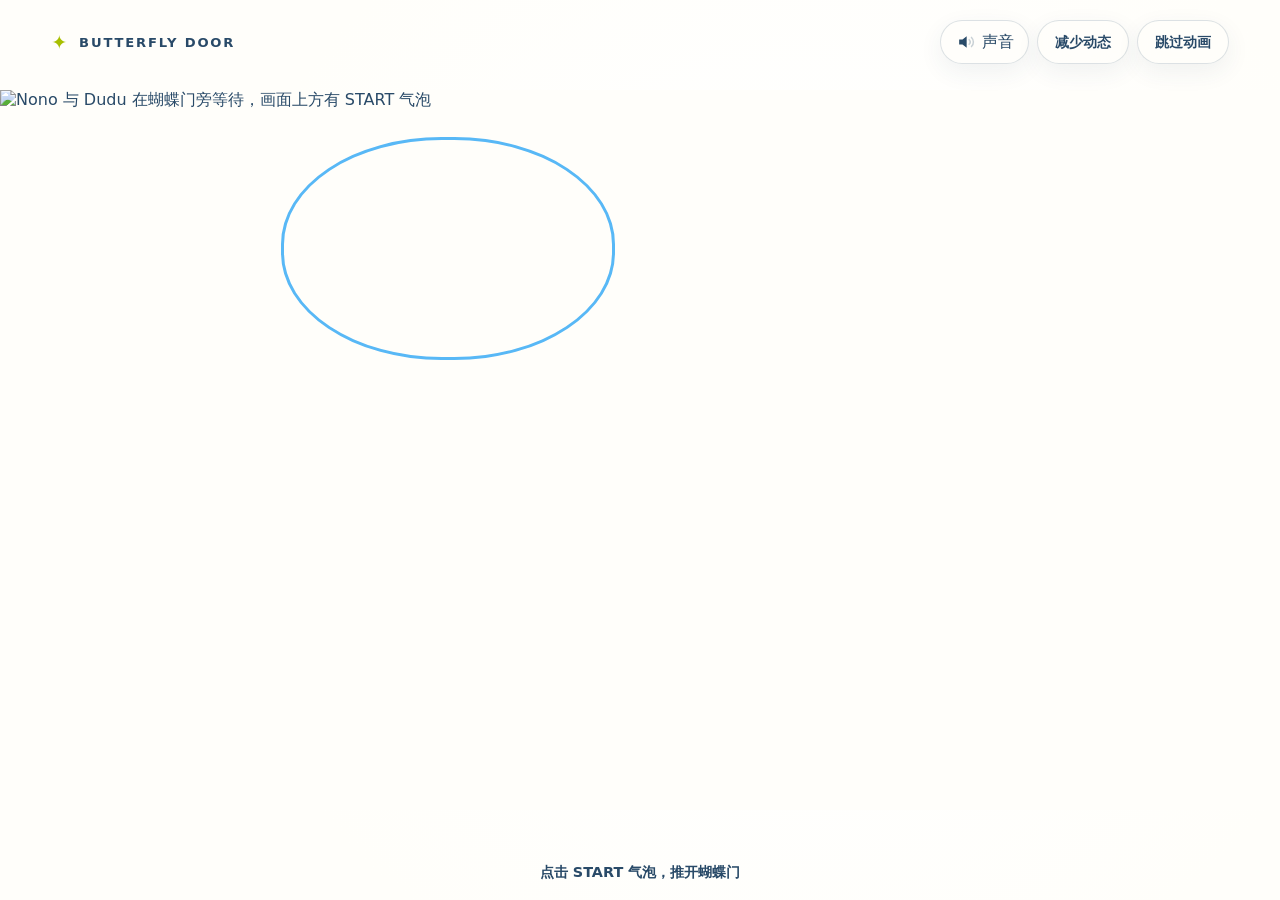
==== index.html @ f7582026 "Add NONO site root" ====
<!doctype html>
<html lang="zh-CN">
<head>
  <meta charset="UTF-8" />
  <meta name="viewport" content="width=device-width, initial-scale=1, viewport-fit=cover" />
  <meta name="theme-color" content="#fffefa" />
  <meta name="description" content="推开蝴蝶门，和 Nono、Dudu 一起进入音乐幻想世界。" />
  <title>蝴蝶门 · Butterfly Door</title>
  <link rel="preload" href="./assets/start-screen.png" as="image" />
  <link rel="stylesheet" href="./styles.css" />
</head>
<body>
  <main class="opening" id="opening">
    <div class="media-stage" id="mediaStage">
      <img class="opening__poster" id="openingPoster" src="./assets/start-screen.png" alt="Nono 与 Dudu 在蝴蝶门旁等待，画面上方有 START 气泡" />
      <video
        class="opening__idle"
        id="idleVideo"
        preload="auto"
        playsinline
        muted
        loop
        aria-label="Nono、Dudu 与蝴蝶在门边轻轻活动"
      >
        <source src="./assets/butterfly-door-idle.mp4" type="video/mp4" />
      </video>
      <video
        class="opening__video"
        id="openingVideo"
        preload="auto"
        playsinline
        muted
        aria-label="Nono 和 Dudu 推开蝴蝶门并进入草地世界的动画"
      >
        <source src="./assets/butterfly-door-opening.mp4" type="video/mp4" />
      </video>
      <video
        class="opening__finale"
        id="finaleVideo"
        preload="auto"
        playsinline
        muted
        aria-label="Nono 在草地上迎接蝴蝶，最后将蝴蝶捧在手心的动画"
      >
        <source src="./assets/butterfly-in-hand.mp4" type="video/mp4" />
      </video>
      <div class="transition-veil" aria-hidden="true"></div>
      <button class="start-hotspot" id="startButton" type="button" aria-label="点击 START 气泡，推开蝴蝶门">
        <span class="sr-only">点击 START 气泡，推开蝴蝶门</span>
      </button>
      <button class="butterfly-hotspot" id="butterflyButton" type="button" aria-label="点击手心中的蝴蝶，进入门后的世界" hidden>
        <span class="butterfly-hotspot__ring" aria-hidden="true"></span>
        <span class="sr-only">点击手心中的蝴蝶，进入门后的世界</span>
      </button>
    </div>

    <header class="topbar">
      <a class="brand" href="#opening" aria-label="蝴蝶门首页">
        <span class="brand__butterfly" aria-hidden="true">✦</span>
        <span>BUTTERFLY DOOR</span>
      </a>
      <div class="topbar__actions">
        <button class="icon-button" id="soundButton" type="button" aria-pressed="false" aria-label="开启声音">
          <svg aria-hidden="true" viewBox="0 0 24 24"><path d="M5 9v6h4l5 4V5L9 9H5Z"/><path class="sound-wave" d="M17 9.2a4 4 0 0 1 0 5.6M19.8 6.5a7.8 7.8 0 0 1 0 11"/></svg>
          <span class="icon-button__label">声音</span>
        </button>
        <button class="text-button" id="motionButton" type="button" aria-pressed="false"><span class="desktop-label">减少动态</span><span class="mobile-label" aria-hidden="true">静</span></button>
        <button class="text-button" id="skipButton" type="button"><span class="desktop-label">跳过动画</span><span class="mobile-label" aria-hidden="true">跳</span></button>
      </div>
    </header>

    <div class="progress" id="progress" aria-hidden="true" hidden><span id="progressBar"></span></div>

    <div class="butterfly-reveal" id="butterflyReveal" hidden>
      <svg class="butterfly-reveal__shape" viewBox="0 0 1600 1100" preserveAspectRatio="none" aria-hidden="true">
        <defs>
          <linearGradient id="butterflyFill" x1="0" y1="0" x2="1" y2="1">
            <stop offset="0" stop-color="#ffd95a" />
            <stop offset="0.5" stop-color="#f5df35" />
            <stop offset="1" stop-color="#d7f000" />
          </linearGradient>
        </defs>
        <path fill="url(#butterflyFill)" d="M800 184C595 38 382-20 184 8C108 19 44 43 0 74V558C56 637 132 700 225 744C128 802 72 890 72 990C72 1034 81 1071 99 1100H1501C1519 1071 1528 1034 1528 990C1528 890 1472 802 1375 744C1468 700 1544 637 1600 558V74C1556 43 1492 19 1416 8C1218-20 1005 38 800 184Z" />
      </svg>
      <section class="butterfly-page" id="butterflyPage" aria-labelledby="worldTitle" tabindex="-1">
        <div class="butterfly-page__content">
          <div class="page-sheet page-sheet--outer">
            <div class="page-sheet page-sheet--inner">
            <nav class="butterfly-page__nav" aria-label="门后世界导航">
              <strong>BUTTERFLY DOOR</strong>
              <span>WORLD</span><span>CHARACTERS</span><span>MUSIC</span>
            </nav>
            <header class="butterfly-page__hero">
              <p class="eyebrow">WELCOME TO THE OTHER SIDE</p>
              <h2 id="worldTitle">门后的世界</h2>
              <p>现实里的旋律散落成碎片，跟随蝴蝶继续探索 Nono 与 Dudu 的音乐幻想世界。</p>
            </header>
            </div>
            <div class="butterfly-page__feature" aria-label="世界故事内容预留区">
              <span>01</span><strong>WORLD STORY</strong>
            </div>
            <div class="butterfly-page__grid" aria-label="后续内容预留区">
              <article><span>02</span><h3>CHARACTERS</h3><p>角色内容将在这里展开。</p></article>
              <article><span>03</span><h3>MUSIC</h3><p>音乐内容将在这里展开。</p></article>
              <article><span>04</span><h3>STORIES</h3><p>故事内容将在这里展开。</p></article>
            </div>
            <button class="secondary-button" id="replayButton" type="button">再次观看序章</button>
          </div>
        </div>
      </section>
    </div>

    <p class="status" id="status" role="status" aria-live="polite"></p>
  </main>
  <script src="./app.js" defer></script>
</body>
</html>
---- styles.css ----
:root {
  color-scheme: light;
  --canvas: #fffefa;
  --ink: #294a68;
  --green: #d7f000;
  --green-hover: #bfd800;
  --yellow: #ffd95a;
  --cream: #fff3ce;
  --line: rgba(41, 74, 104, .16);
  --shadow: 0 18px 55px rgba(41, 74, 104, .14);
  --ease: cubic-bezier(.22, 1, .36, 1);
}

* { box-sizing: border-box; }

html, body { min-height: 100%; margin: 0; }

body {
  background: var(--canvas);
  color: var(--ink);
  font-family: ui-rounded, "SF Pro Rounded", "PingFang SC", "Microsoft YaHei", system-ui, sans-serif;
  overflow: hidden;
}

button, a { font: inherit; }
button { color: inherit; }
button:focus-visible, a:focus-visible { outline: 3px solid #58b8f6; outline-offset: 4px; }

.opening {
  position: relative;
  isolation: isolate;
  width: 100%;
  min-height: 100svh;
  overflow: hidden;
  background: radial-gradient(circle at 62% 48%, #fff 0 22%, var(--canvas) 66%);
}

.media-stage {
  position: absolute;
  left: 50%;
  top: 50%;
  width: min(100vw, calc(100svh * 16 / 9));
  height: min(100svh, calc(100vw * 9 / 16));
  transform: translate(-50%, -50%);
  z-index: 0;
  overflow: hidden;
  background: var(--canvas);
}

.opening__poster,
.opening__idle,
.opening__video,
.opening__finale {
  position: absolute;
  inset: 0;
  width: 100%;
  height: 100%;
  object-fit: contain;
  object-position: 50% 50%;
  transform-origin: 50% 50%;
}

.opening__poster {
  z-index: 1;
  opacity: 1;
  transition: opacity 420ms ease;
}

.opening__idle {
  z-index: 2;
  opacity: 1;
  transition: opacity 820ms var(--ease);
}

.opening__video {
  z-index: 0;
  opacity: 0;
  filter: saturate(1.02) contrast(.99);
  transition: opacity 820ms var(--ease), transform 1100ms var(--ease), filter 700ms ease;
}

.opening__finale {
  z-index: 0;
  opacity: 0;
  transform: scale(1.025);
  filter: saturate(1.02) contrast(.99) brightness(1.03);
  transition: opacity 900ms var(--ease), transform 1150ms var(--ease), filter 700ms ease;
}

.transition-veil {
  position: absolute;
  inset: -8%;
  z-index: 3;
  pointer-events: none;
  opacity: 0;
  background: radial-gradient(circle at 51% 49%, rgba(255,255,255,.98) 0 8%, rgba(255,254,246,.78) 28%, rgba(255,255,255,.2) 58%, transparent 76%);
  filter: blur(18px);
}

.opening.is-switching .transition-veil {
  animation: camera-bridge 920ms var(--ease) both;
}

.opening.is-final-switching .transition-veil {
  background: linear-gradient(180deg, rgba(68, 168, 226, .42) 0 52%, rgba(139, 176, 65, .34) 72%, rgba(91, 128, 42, .2) 100%);
  filter: blur(28px) saturate(1.08);
  animation: meadow-bridge 760ms var(--ease) both;
}

.start-hotspot {
  position: absolute;
  left: 22.5%;
  top: 7.5%;
  width: 25%;
  height: 29%;
  z-index: 3;
  border: 0;
  border-radius: 48%;
  background: transparent;
  cursor: pointer;
  touch-action: manipulation;
  -webkit-tap-highlight-color: transparent;
}

.butterfly-hotspot {
  position: absolute;
  left: 29%;
  top: 15%;
  width: 45%;
  height: 66%;
  z-index: 5;
  border: 0;
  border-radius: 50%;
  background: transparent;
  cursor: pointer;
  touch-action: manipulation;
  -webkit-tap-highlight-color: transparent;
}

.butterfly-hotspot[hidden] { display: none; }
.butterfly-hotspot__ring {
  position: absolute;
  left: 50%;
  top: 49%;
  width: 38%;
  aspect-ratio: 1;
  border: 2px solid rgba(255, 217, 90, .9);
  border-radius: 50%;
  transform: translate(-50%, -50%);
  box-shadow: 0 0 0 9px rgba(255, 243, 206, .28), 0 0 38px rgba(255, 217, 90, .55);
  animation: butterfly-invite 1.8s ease-in-out infinite;
}

.butterfly-reveal {
  position: fixed;
  inset: 0;
  z-index: 12;
  display: grid;
  place-items: center;
  pointer-events: auto;
  overflow: hidden;
  background: #fff;
  opacity: 1;
  transition: background 420ms ease;
}

.butterfly-reveal[hidden] { display: none; }
.butterfly-reveal__shape {
  position: absolute;
  left: 50%;
  top: 50%;
  width: min(96vw, 1560px);
  height: min(94svh, 1070px);
  transform: translate(-50%, -50%) scale(.04);
  transform-origin: 50% 50%;
  filter: drop-shadow(0 24px 44px rgba(185, 174, 0, .18));
  transition: transform 1080ms cubic-bezier(.2,.82,.28,1), filter 700ms ease;
  pointer-events: none;
  z-index: 1;
}

.butterfly-page {
  position: fixed;
  inset: 0;
  display: grid;
  place-items: center;
  overflow: hidden;
  overscroll-behavior: contain;
  scrollbar-width: thin;
  scrollbar-color: #ffd52f transparent;
  background: transparent;
  color: #294a68;
  opacity: 0;
  transform: scale(.94);
  transition: opacity 260ms ease 150ms, transform 780ms var(--ease) 120ms;
  z-index: 2;
}
.butterfly-page__content { position: relative; z-index: 2; width: min(72vw, 1060px); height: min(76svh, 820px); overflow-y: auto; overscroll-behavior: contain; scrollbar-width: thin; scrollbar-color: #d3e800 transparent; padding: 18px; }
.page-sheet { position: relative; }
.page-sheet--outer { min-height: 126vh; padding: clamp(18px, 3vw, 42px); border: 1px solid rgba(185,217,0,.42); border-radius: clamp(26px, 4vw, 54px); background: rgba(255,255,255,.94); box-shadow: 0 26px 68px rgba(76,91,0,.2); backdrop-filter: blur(16px); }
.page-sheet--outer::before { content: ""; position: absolute; left: clamp(12px, 1.5vw, 20px); top: 7%; bottom: 7%; border-left: 5px dotted rgba(185,217,0,.42); }
.page-sheet--inner { width: 82%; margin: 0 auto clamp(22px, 3vw, 38px); padding: clamp(16px, 2vw, 28px); border: 1px solid rgba(255,217,90,.55); border-radius: clamp(22px, 3vw, 42px); background: #fffbea; box-shadow: 0 18px 42px rgba(137,157,0,.12); }
.butterfly-page__nav { display: flex; align-items: center; gap: clamp(10px, 2vw, 28px); min-height: 46px; padding: 0 clamp(16px, 2.5vw, 30px); border: 1px solid rgba(185,217,0,.28); border-radius: 999px; background: rgba(255,255,255,.9); box-shadow: 0 12px 30px rgba(137,157,0,.08); font-size: clamp(.875rem, 1vw, .95rem); }
.butterfly-page__nav strong { margin-right: auto; letter-spacing: .08em; }
.butterfly-page__hero { margin-top: clamp(12px, 2vw, 24px); padding: clamp(28px, 5vw, 68px); border-radius: clamp(22px, 3vw, 38px); background: rgba(255,255,255,.92); box-shadow: 0 16px 40px rgba(137,157,0,.08); }
.butterfly-page__hero h2 { margin: 0; font-size: clamp(2rem, 5vw, 5rem); line-height: .95; letter-spacing: -.05em; }
.butterfly-page__hero > p:last-child { max-width: 580px; margin: 22px 0 0; font-size: clamp(.9rem, 1.3vw, 1.05rem); line-height: 1.75; }
.butterfly-page__feature { display: flex; align-items: flex-end; justify-content: space-between; min-height: clamp(170px, 24vw, 300px); margin-top: clamp(12px, 2vw, 24px); padding: clamp(24px, 4vw, 50px); border-radius: clamp(22px, 3vw, 38px); background: linear-gradient(135deg, #d7f000, #ffd52f); font-size: clamp(1.1rem, 2vw, 1.8rem); }
.butterfly-page__grid { display: grid; grid-template-columns: repeat(3, 1fr); gap: clamp(10px, 1.5vw, 18px); margin-top: clamp(12px, 2vw, 24px); }
.butterfly-page__grid article { min-height: 180px; padding: clamp(18px, 2.5vw, 30px); border: 1px solid rgba(185,217,0,.22); border-radius: clamp(20px, 2.4vw, 30px); background: rgba(255,255,255,.9); box-shadow: 0 12px 28px rgba(137,157,0,.07); }
.butterfly-page__grid span { color: #7d8d00; font-weight: 800; }
.butterfly-page__grid h3 { margin: 34px 0 8px; font-size: clamp(1rem, 1.5vw, 1.3rem); }
.butterfly-page__grid p { margin: 0; line-height: 1.6; }
.butterfly-page .secondary-button { margin-bottom: 20vh; color: #294a68; background: rgba(255,255,255,.86); border-color: rgba(185,217,0,.4); }

.opening.is-butterfly-revealing .butterfly-reveal__shape {
  transform: translate(-50%, -50%) scale(1);
  filter: drop-shadow(0 10px 30px rgba(69, 53, 0, .12));
}
.opening.is-butterfly-revealing .butterfly-page { opacity: 1; transform: scale(1); }
.opening.is-butterfly-page .topbar,
.opening.is-butterfly-page .progress,
.opening.is-butterfly-page .status { opacity: 0; pointer-events: none; }

.opening.is-butterfly-clicked .butterfly-hotspot__ring {
  animation: butterfly-tap 460ms var(--ease) both;
}

.sr-only { position: absolute; width: 1px; height: 1px; padding: 0; margin: -1px; overflow: hidden; clip: rect(0,0,0,0); white-space: nowrap; border: 0; }

.topbar {
  position: fixed;
  inset: max(20px, env(safe-area-inset-top)) clamp(20px, 4vw, 64px) auto;
  z-index: 10;
  display: flex;
  align-items: center;
  justify-content: space-between;
  gap: 18px;
}

.brand {
  display: inline-flex;
  align-items: center;
  gap: 10px;
  color: var(--ink);
  text-decoration: none;
  font-size: .82rem;
  font-weight: 800;
  letter-spacing: .14em;
}

.brand__butterfly { color: #a8bf00; font-size: 1.2rem; }
.topbar__actions { display: flex; align-items: center; gap: 8px; }

.icon-button, .text-button {
  min-height: 44px;
  border: 1px solid var(--line);
  background: rgba(255,254,250,.78);
  box-shadow: 0 8px 24px rgba(41,74,104,.07);
  backdrop-filter: blur(14px);
  border-radius: 999px;
  cursor: pointer;
  transition: transform 180ms ease, background 180ms ease, border-color 180ms ease;
}

.icon-button:hover, .text-button:hover { transform: translateY(-2px); border-color: rgba(41,74,104,.3); background: rgba(255,254,250,.96); }
.icon-button { display: flex; align-items: center; gap: 7px; padding: 0 14px; }
.icon-button svg { width: 20px; fill: var(--ink); }
.icon-button svg path:last-child { fill: none; stroke: var(--ink); stroke-width: 1.8; stroke-linecap: round; }
.icon-button[aria-pressed="false"] .sound-wave { opacity: .25; }
.text-button { padding: 0 17px; font-size: .88rem; font-weight: 650; }
.mobile-label { display: none; }

.eyebrow { margin: 0 0 14px; color: #758500; font-size: .78rem; font-weight: 800; letter-spacing: .18em; }

.progress { position: fixed; left: 0; bottom: 0; z-index: 9; width: 100%; height: 3px; background: rgba(41,74,104,.08); }
.progress span { display: block; width: 0; height: 100%; background: linear-gradient(90deg, var(--green), var(--yellow)); transform-origin: left; }

.status { position: fixed; left: 50%; bottom: max(18px, env(safe-area-inset-bottom)); transform: translateX(-50%); margin: 0; font-size: .9rem; font-weight: 650; }

.secondary-button { min-height: 48px; margin-top: 28px; padding: 0 22px; border: 1px solid var(--line); border-radius: 999px; background: var(--canvas); cursor: pointer; font-weight: 700; }

.opening.is-playing .opening__poster,
.opening.is-playing .opening__idle { opacity: 0; pointer-events: none; }
.opening.is-playing .opening__video { z-index: 2; opacity: 1; }
.opening.is-finale .opening__video { opacity: 0; transform: scale(1.035); }
.opening.is-finale .opening__finale { z-index: 2; opacity: 1; transform: scale(1); }
.opening.is-playing .start-hotspot,
.opening.is-switching .start-hotspot { opacity: 0; pointer-events: none; }
.opening.is-entering .opening__video,
.opening.is-entering .opening__finale { transform: scale(1.055); filter: saturate(1.12) brightness(1.06); }
.opening.is-entering .topbar { opacity: 0; transform: translateY(-12px); transition: opacity 350ms ease, transform 500ms var(--ease); pointer-events: none; }
.opening.is-reduced .opening__idle { display: none; }

@keyframes reveal { from { opacity: 0; transform: translateY(-42%) translateX(-12px); } to { opacity: 1; transform: translateY(-45%) translateX(0); } }
@keyframes float { 50% { transform: translateY(-8px); } }
@keyframes camera-bridge {
  0% { opacity: 0; transform: scale(.98); }
  42% { opacity: .82; transform: scale(1.015); }
  100% { opacity: 0; transform: scale(1.04); }
}
@keyframes meadow-bridge {
  0% { opacity: 0; transform: scale(.98); }
  42% { opacity: .52; transform: scale(1.018); }
  65% { opacity: .34; transform: scale(1.03); }
  100% { opacity: 0; transform: scale(1.07); }
}
@keyframes butterfly-invite {
  0%, 100% { opacity: .3; transform: translate(-50%, -50%) scale(.82); }
  50% { opacity: .9; transform: translate(-50%, -50%) scale(1); }
}
@keyframes butterfly-tap {
  0% { opacity: .9; transform: translate(-50%, -50%) scale(1); }
  45% { opacity: 1; transform: translate(-50%, -50%) scale(.72); }
  100% { opacity: 0; transform: translate(-50%, -50%) scale(1.55); }
}

@media (max-width: 780px) {
  .topbar { align-items: flex-start; }
  .brand { max-width: 120px; line-height: 1.3; }
  .icon-button { width: 44px; padding: 0; justify-content: center; }
  .icon-button__label, .desktop-label { display: none; }
  .mobile-label { display: inline; }
  .topbar__actions { gap: 6px; }
  .topbar .text-button { display: inline-grid; place-items: center; width: 44px; padding: 0; }
  .butterfly-reveal__shape { width: 118vw; height: 88svh; max-width: none; }
  .butterfly-page__content { width: 82vw; height: 70svh; padding: 8px; }
  .page-sheet--outer { padding: 16px; }
  .page-sheet--inner { width: 88%; padding: 12px; }
  .butterfly-page__nav span { display: none; }
  .butterfly-page__hero { padding: 22px; }
  .butterfly-page__grid { grid-template-columns: 1fr; }
}

@media (prefers-reduced-motion: reduce) {
  *, *::before, *::after { scroll-behavior: auto !important; animation-duration: .01ms !important; animation-iteration-count: 1 !important; transition-duration: .01ms !important; }
}
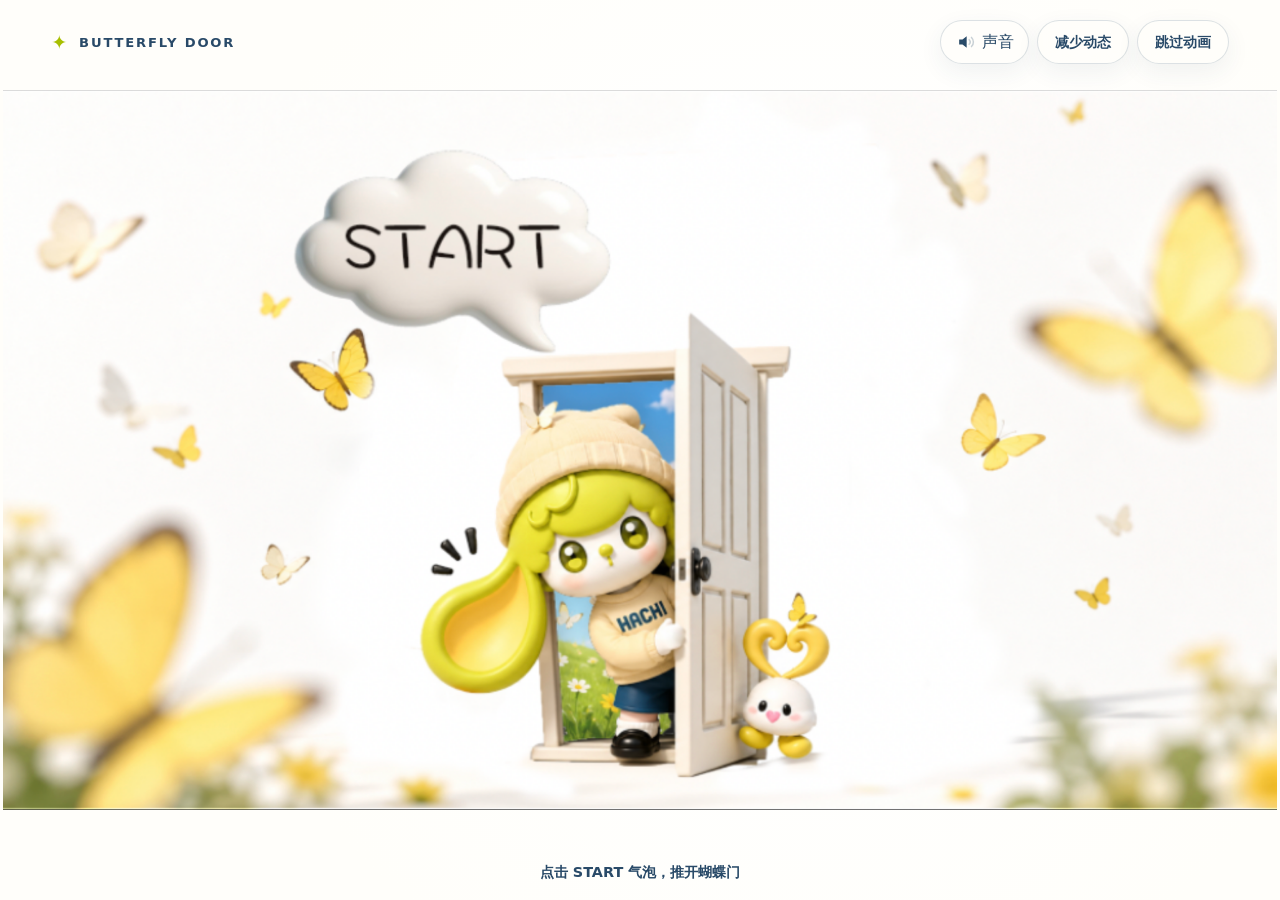
==== commit 7e5e3399: "Refresh opening animation script for visitors" ====
--- a/index.html
+++ b/index.html
@@ -112,6 +112,6 @@
 
     <p class="status" id="status" role="status" aria-live="polite"></p>
   </main>
-  <script src="./app.js" defer></script>
+  <script src="./app.js?v=20260927-opening" defer></script>
 </body>
 </html>
